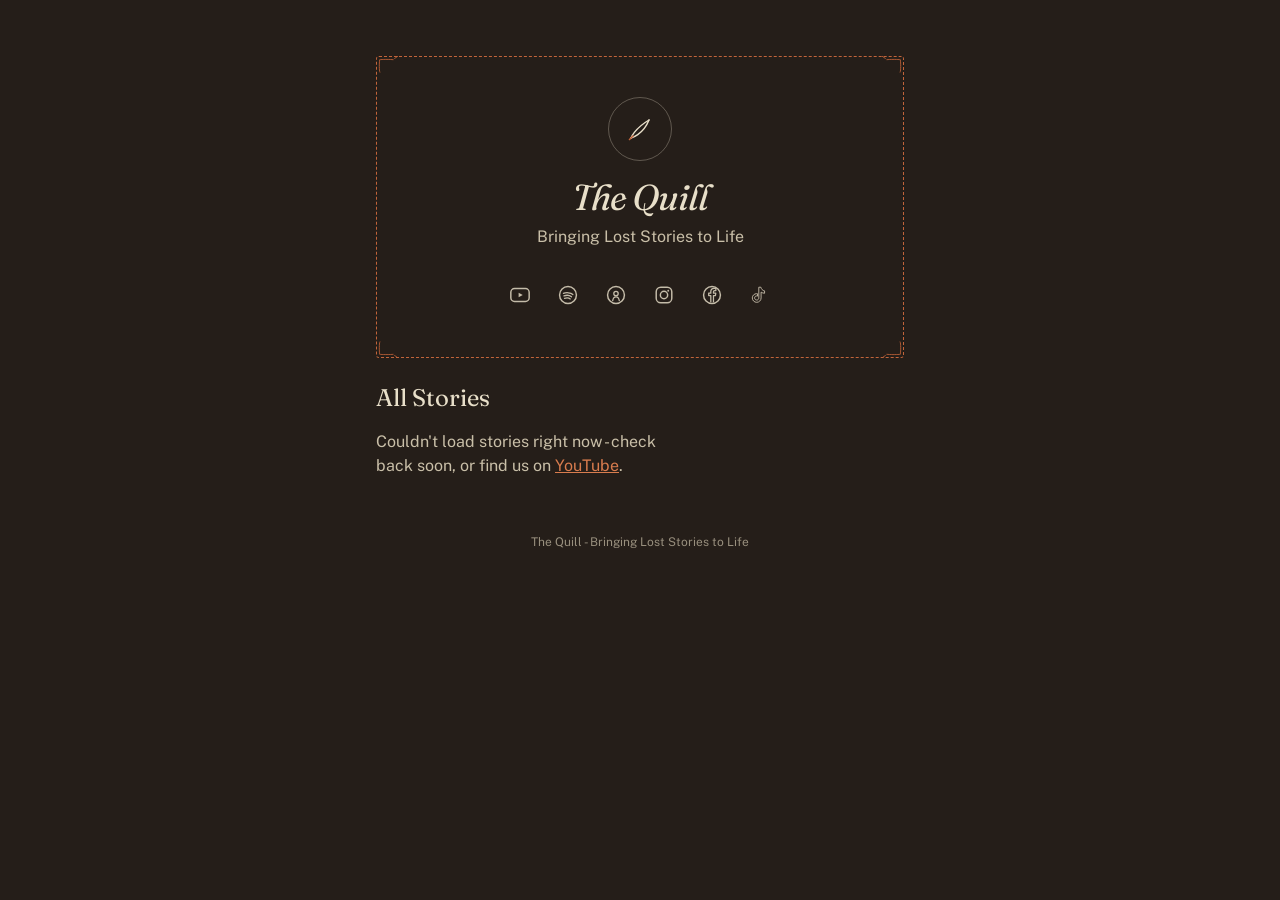
==== quill/index.html @ 86967993 "fix: point the quill canonical at quill.thegrove.media now that the domain is live" ====
<!doctype html>
<html lang="en">
<head>
<meta charset="UTF-8">
<title>The Quill - Episodes</title>
<meta name="viewport" content="width=device-width, initial-scale=1">
<meta name="description" content="The Quill - Bringing Lost Stories to Life. Every episode, all in one place.">
<!-- quill.thegrove.media was attached as a Cloudflare Pages custom domain 2026-08-10 and is
     active, so this is the real canonical home. The page is still reachable at
     thegrove.media/quill/, which the hostname-routing Pages Function serves from the same files. -->
<link rel="canonical" href="https://quill.thegrove.media/">
<link rel="preconnect" href="https://fonts.googleapis.com">
<link rel="preconnect" href="https://fonts.gstatic.com" crossorigin>
<link href="https://fonts.googleapis.com/css2?family=Fraunces:ital,opsz,wght@0,9..144,400;0,9..144,500;0,9..144,600;1,9..144,500;1,9..144,600&family=Public+Sans:wght@400;500;600;700&display=swap" rel="stylesheet">
<link rel="stylesheet" href="css/quill-page.css">
</head>
<body>
  <template id="corner-svg-template">
    <svg viewBox="-4 -4 36 36" fill="none" xmlns="http://www.w3.org/2000/svg">
      <path d="M2 23 C1.6 23 0.8 11.5 2 2 C2 2 12.4 1 24 2" stroke="currentColor" stroke-width="1.6" stroke-linecap="round" stroke-linejoin="round"/>
      <path d="M26.5 0 L31.5 -3.4" stroke="currentColor" stroke-width="1.6" stroke-linecap="round"/>
      <circle cx="33" cy="-4.4" r="1.5" fill="currentColor"/>
    </svg>
  </template>

  <main>
    <section class="frame masthead" id="masthead">
      <div class="masthead-content">
        <div class="mark-circle">
          <svg width="30" height="30" viewBox="0 0 30 30" fill="none" xmlns="http://www.w3.org/2000/svg" aria-hidden="true">
            <path d="M6 24 C6 24 18 21 24 6" stroke="#E8DFC9" stroke-width="1.4" stroke-linecap="round"/>
            <path d="M6 24 C6 24 9 15 24 6" stroke="#E8DFC9" stroke-width="1.4" stroke-linecap="round"/>
            <path d="M4.5 25.5 L8 22" stroke="#C2643A" stroke-width="1.6" stroke-linecap="round"/>
          </svg>
        </div>
        <h1 class="font-display wordmark">The Quill</h1>
        <p class="tagline">Bringing Lost Stories to Life</p>

        <div class="profile-links">
          <a href="https://www.youtube.com/@thequill-stories" class="tap profile-icon" aria-label="Watch on YouTube">
            <svg width="22" height="22" viewBox="0 0 24 24" fill="none" xmlns="http://www.w3.org/2000/svg"><rect x="2" y="5" width="20" height="14" rx="4" stroke="currentColor" stroke-width="1.6"/><path d="M10.5 9.5L15 12L10.5 14.5V9.5Z" fill="currentColor"/></svg>
          </a>
          <a href="https://open.spotify.com/show/033Z9ZjeNm1bOgALYHiYv0" class="tap profile-icon" aria-label="Listen on Spotify">
            <svg width="22" height="22" viewBox="0 0 24 24" fill="none" xmlns="http://www.w3.org/2000/svg"><circle cx="12" cy="12" r="9.2" stroke="currentColor" stroke-width="1.6"/><path d="M7 10.2C10 9 15 9.3 17.3 11.4" stroke="currentColor" stroke-width="1.4" stroke-linecap="round"/><path d="M7.6 13C10 12.1 13.8 12.3 15.8 14" stroke="currentColor" stroke-width="1.4" stroke-linecap="round"/><path d="M8.2 15.7C10.2 15 12.9 15.1 14.5 16.3" stroke="currentColor" stroke-width="1.4" stroke-linecap="round"/></svg>
          </a>
          <a href="https://podcasts.apple.com/us/podcast/the-quill-%7C-bringing-lost-stories-to-life/id6796899950" class="tap profile-icon" aria-label="Listen on Apple Podcasts">
            <svg width="22" height="22" viewBox="0 0 24 24" fill="none" xmlns="http://www.w3.org/2000/svg"><circle cx="12" cy="12" r="9.2" stroke="currentColor" stroke-width="1.6"/><circle cx="12" cy="10.4" r="2.4" stroke="currentColor" stroke-width="1.4"/><path d="M8.4 18.2C8.9 15.3 10.2 14 12 14C13.8 14 15.1 15.3 15.6 18.2" stroke="currentColor" stroke-width="1.4" stroke-linecap="round"/></svg>
          </a>
          <a href="https://www.instagram.com/TheQuillTrueStories" class="tap profile-icon" aria-label="Follow on Instagram">
            <svg width="22" height="22" viewBox="0 0 24 24" fill="none" xmlns="http://www.w3.org/2000/svg"><rect x="3.5" y="3.5" width="17" height="17" rx="5" stroke="currentColor" stroke-width="1.6"/><circle cx="12" cy="12" r="4" stroke="currentColor" stroke-width="1.6"/><circle cx="16.6" cy="7.4" r="1" fill="currentColor"/></svg>
          </a>
          <a href="https://www.facebook.com/TheQuillTrueStories" class="tap profile-icon" aria-label="Follow on Facebook">
            <svg width="22" height="22" viewBox="0 0 24 24" fill="none" xmlns="http://www.w3.org/2000/svg"><circle cx="12" cy="12" r="9.2" stroke="currentColor" stroke-width="1.6"/><path d="M13.6 20V12.6H15.8L16.1 10H13.6V8.4C13.6 7.7 13.8 7.2 14.8 7.2H16.2V4.9C15.6 4.8 14.9 4.7 14.2 4.7C12.1 4.7 10.7 6 10.7 8.2V10H8.4V12.6H10.7V20" stroke="currentColor" stroke-width="1.4" stroke-linejoin="round"/></svg>
          </a>
          <a href="https://www.tiktok.com/@thequilltruestories" class="tap profile-icon" aria-label="Follow on TikTok">
            <svg width="22" height="22" viewBox="0 0 24 24" fill="none" xmlns="http://www.w3.org/2000/svg"><path d="M13 3.5C13.4 5.6 14.9 7.2 17 7.5V10.1C15.6 10.1 14.3 9.6 13.2 8.8V15.2C13.2 17.9 11 20 8.4 20C5.8 20 3.6 17.9 3.6 15.2C3.6 12.6 5.8 10.5 8.4 10.5C8.7 10.5 9 10.5 9.3 10.6V13.2C9 13.1 8.7 13 8.4 13C7.1 13 6.1 14 6.1 15.2C6.1 16.5 7.1 17.5 8.4 17.5C9.7 17.5 10.7 16.5 10.7 15.2V3.5H13Z" stroke="currentColor" stroke-width="1" stroke-linejoin="round" fill="none"/></svg>
          </a>
        </div>
      </div>
    </section>

    <section id="latest-section">
      <div class="section-heading">
        <span class="ember-dot" aria-hidden="true"></span>
        <h2 class="font-display">Latest Story</h2>
      </div>
      <article id="latest-card" class="frame" aria-live="polite">
        <p class="loading-note">Loading...</p>
      </article>
    </section>

    <section>
      <div class="section-heading">
        <span class="ember-dot" aria-hidden="true"></span>
        <h2 class="font-display">Most Popular</h2>
      </div>
      <div id="popular-scroll" class="popular-scroll popular-grid"></div>
    </section>

    <section>
      <div class="filter-row" role="group" aria-label="Filter stories by format">
        <button type="button" class="chip tap" data-format="battle" aria-pressed="true">Battle</button>
        <button type="button" class="chip tap" data-format="trial" aria-pressed="true">Trial</button>
        <button type="button" class="chip tap" data-format="chapters" aria-pressed="true">My Lost Chapters</button>
      </div>
    </section>

    <section class="section-tight">
      <div class="section-heading">
        <h2 class="font-display">All Stories</h2>
      </div>
      <div id="episode-list" class="episode-list" aria-live="polite"></div>
      <div id="empty-state" class="empty-state">
        <p class="empty-title font-display">No stories match.</p>
        <p class="empty-subtitle">Tap a chip above to bring them back.</p>
      </div>
    </section>

    <footer class="site-footer">
      <p>The Quill - Bringing Lost Stories to Life</p>
    </footer>
  </main>

  <script src="js/quill-page.js" defer></script>
</body>
</html>
---- quill/css/quill-page.css ----
/* ==========================================================================
   Layout rules - replace the Tailwind CDN utility classes the mockup used
   for structure (flex, grid, px-6, mt-10, etc). This repo has no build step
   and no Tailwind; these are hand-written equivalents.
   ========================================================================== */

* { box-sizing: border-box; }

html, body { margin: 0; padding: 0; }

body {
  min-height: 100vh;
  background: var(--ember);
  color: var(--cream);
  font-family: 'Public Sans', sans-serif;
}

.font-display { font-family: 'Fraunces', serif; }

/* Preflight-equivalent baseline reset. The mockup runs on Tailwind CDN,
   which ships Preflight (a UA-default reset) alongside its utilities -
   headings there inherit font-size/font-weight from their parent (so no
   browser bold, no browser heading margin) and paragraphs get margin: 0.
   This repo has no Tailwind, so without this reset every heading and
   paragraph below falls back to raw browser defaults (bold headings with
   UA margins, paragraphs with UA vertical margins) instead of the
   mockup's actual rendered baseline. Verified against a live render of
   direction-chosen.html: h1/h2 there compute font-weight 400, margin 0. */
h1, h2, h3, h4, h5, h6 {
  margin: 0;
  font-weight: inherit;
  font-size: inherit;
}

p {
  margin: 0;
}

main {
  max-width: 36rem;
  margin: 0 auto;
  padding: 2rem 1rem 4rem;
}

@media (min-width: 640px) {
  main { padding: 3.5rem 1.5rem 4rem; }
}

section + section { margin-top: 2.5rem; }

.section-heading {
  display: flex;
  align-items: baseline;
  gap: 0.5rem;
  margin-bottom: 1rem;
}

/* text-xl / sm:text-2xl on every <h2 class="font-display">. Verified live
   against the mockup: 20px/28px line-height at base, 24px/32px at sm. */
h2.font-display {
  font-size: 1.25rem;
  line-height: 1.75rem;
}
@media (min-width: 640px) {
  h2.font-display { font-size: 1.5rem; line-height: 2rem; }
}

/* The "All Stories" section is the mockup's one deliberate exception to
   the otherwise-uniform mt-10 (2.5rem) spacing between sections - it uses
   mt-6 (1.5rem). A class selector beats the "section + section" type
   selector below regardless of source order, so this is safe wherever it
   sits in the file. */
.section-tight { margin-top: 1.5rem; }

.masthead { padding: 2rem 1.5rem; }
@media (min-width: 640px) { .masthead { padding: 2.5rem 2.5rem; } }

.masthead-content {
  display: flex;
  flex-direction: column;
  align-items: center;
  text-align: center;
}

.mark-circle {
  margin-bottom: 1rem;
  display: flex;
  height: 4rem;
  width: 4rem;
  align-items: center;
  justify-content: center;
  border-radius: 50%;
  border: 1px solid rgba(232, 223, 201, 0.3);
}

.wordmark {
  font-style: italic;
  font-size: 1.875rem;
  line-height: 2.25rem;
  /* tracking-tight = -0.025em (Tailwind's fixed ratio), not -0.01em.
     Verified live against the mockup: -0.75px at 30px font-size. */
  letter-spacing: -0.025em;
  margin: 0;
}
@media (min-width: 640px) { .wordmark { font-size: 2.25rem; line-height: 2.5rem; } }

.tagline {
  margin-top: 0.5rem;
  max-width: 20rem;
  font-size: 0.875rem;
  line-height: 1.25rem;
  color: var(--muted);
}
@media (min-width: 640px) { .tagline { font-size: 1rem; line-height: 1.5rem; } }

.profile-links {
  margin-top: 1.5rem;
  display: flex;
  flex-wrap: wrap;
  align-items: center;
  justify-content: center;
  gap: 0.25rem;
}

.profile-links a { display: flex; align-items: center; justify-content: center; }

.popular-grid {
  display: flex;
  gap: 0.75rem;
  overflow-x: auto;
  padding: 0 1rem 0.5rem;
  margin: 0 -1rem;
  scroll-snap-type: x mandatory;
}
@media (min-width: 640px) {
  .popular-grid {
    display: grid;
    grid-template-columns: repeat(3, 1fr);
    overflow: visible;
    /* Mockup only clears the horizontal padding at this breakpoint
       (sm:px-0) - pb-2 (0.5rem bottom) is never overridden and survives
       to desktop. Verified live: computed padding is "0px 0px 8px". */
    padding: 0 0 0.5rem;
    margin: 0;
  }
}

.popular-card {
  flex-shrink: 0;
  width: 78%;
  scroll-snap-align: start;
  padding: 0.75rem;
}
@media (min-width: 640px) { .popular-card { width: auto; padding: 0.75rem; } }

.filter-row {
  display: flex;
  flex-wrap: wrap;
  gap: 0.5rem;
}

/* rounded-full px-4 py-2.5 on every .chip button. This is a new,
   additive rule (not an edit to the verbatim .chip rule below, which
   only carries font/border/transition) - the two merge with no property
   overlap. Missing this made every chip render as a plain rectangle at
   browser-default button padding instead of a pill. Verified live:
   border-radius 9999px, computed padding "10px 16px". */
.chip {
  border-radius: 9999px;
  padding: 0.625rem 1rem;
}

/* Mockup uses divide-y on the list container, which only borders elements
   that have a preceding sibling - the container itself never gets a
   border, and there is no line after the last row. Translating that as a
   border-top on the container plus a border-bottom on every row added a
   line above the whole (empty) list and would add a stray line after the
   final row once populated - neither exists in the mockup. Verified live:
   #episode-list computes border-top-width 0px. */
.episode-row {
  display: flex;
  align-items: center;
  gap: 0.75rem;
  padding: 0.75rem 0;
  text-decoration: none;
}
.episode-row + .episode-row { border-top: 1px solid rgba(232, 223, 201, 0.1); }

.row-thumb { height: 3.5rem; width: 5rem; flex-shrink: 0; border-radius: 2px; }

.row-body { min-width: 0; flex: 1; }
.row-title-line { display: flex; flex-wrap: wrap; align-items: center; gap: 0.375rem 0.5rem; }
.row-title { font-size: 15px; color: var(--cream); white-space: nowrap; overflow: hidden; text-overflow: ellipsis; margin: 0; }
.episode-row:hover .row-title, .episode-row:focus-visible .row-title { color: #D97C4E; }
.row-meta { margin: 2px 0 0; font-size: 0.75rem; color: var(--muted); white-space: nowrap; overflow: hidden; text-overflow: ellipsis; }

/* p-4 sm:p-5 on #latest-card - present on the mockup's <article> itself,
   missed entirely in the first pass (no padding rule existed for this id).
   Visible today: the "Loading..." placeholder sat flush against the
   dashed frame border with zero inset. */
#latest-card { padding: 1rem; }
@media (min-width: 640px) { #latest-card { padding: 1.25rem; } }

.hero-thumb { width: 100%; aspect-ratio: 16 / 9; border-radius: 2px; }
.hero-meta-row { margin-top: 0.75rem; display: flex; flex-wrap: wrap; align-items: center; gap: 0.5rem; }
.hero-title { margin: 0.5rem 0 0; font-size: 1.25rem; line-height: 1.3; }
@media (min-width: 640px) { .hero-title { font-size: 1.5rem; } }
.hero-context { margin: 2px 0 0; font-size: 0.875rem; color: var(--muted); }
.hero-views { margin-top: 0.5rem; display: flex; align-items: center; gap: 0.375rem; font-size: 0.75rem; color: #D97C4E; }

.card-thumb { width: 100%; aspect-ratio: 16 / 9; border-radius: 2px; }
.card-title { margin: 0.75rem 0 0; font-size: 1rem; line-height: 1.3; }
.card-context { margin: 2px 0 0; font-size: 0.75rem; color: var(--muted); }
.card-views { margin-top: 0.5rem; display: flex; align-items: center; gap: 0.375rem; font-size: 0.75rem; color: #D97C4E; }

.site-footer { margin-top: 3.5rem; text-align: center; font-size: 0.75rem; line-height: 1rem; color: rgba(201, 191, 168, 0.7); }
.site-footer p { margin: 0; }

/* pt-8 text-center on #empty-state itself - the container, not just its
   children. Invisible until Task 13's filter empties the list, but the
   container-level padding/alignment was entirely missing. */
#empty-state {
  padding-top: 2rem;
  text-align: center;
}

/* text-lg text-cream on the mockup's first empty-state <p>. */
.empty-title {
  font-size: 1.125rem;
  line-height: 1.75rem;
  color: var(--cream);
}

/* mt-1 text-sm text-muted on the mockup's second empty-state <p>. Not the
   same as .tagline (different margin-top, no max-width constraint), so it
   gets its own class rather than reusing .tagline with the wrong values. */
.empty-subtitle {
  margin-top: 0.25rem;
  font-size: 0.875rem;
  line-height: 1.25rem;
  color: var(--muted);
}

/* .loading-note has no mockup source (it's a deliberate addition for the
   real build's network round-trip - see decision doc), so there is no
   Tailwind utility to translate. Muted caption styling keeps it visually
   consistent with the rest of the page's secondary text instead of
   rendering as a bare default <p>. */
.loading-note {
  font-size: 0.875rem;
  line-height: 1.25rem;
  color: var(--muted);
}

/* ==========================================================================
   Below this line: copied verbatim from direction-chosen.html lines 29-177
   (the mockup's own hand-written <style> block). Do not paraphrase - these
   rules are already accessibility-reviewed and carry a real WCAG AA fix
   (see the Struck Match / match-light / match-deep comment below).
   ========================================================================== */

:root {
  --ember: #251E19;
  --cream: #E8DFC9;
  --match: #C2643A;
  --olive: #5C6338;
  --navy: #4A5D7A;
  --muted: #C9BFA8;
}

* { -webkit-tap-highlight-color: transparent; }

html, body {
  background: var(--ember);
  color: var(--cream);
}

body {
  font-family: 'Public Sans', sans-serif;
}

.font-display { font-family: 'Fraunces', serif; }

/* ---------------------------------------------------------
   THE FRAME - dotted border + corner flourish system.
   Deliberately used in exactly three places: the masthead,
   the Latest Story hero card (#latest-card), and each Most
   Popular card. Nowhere else on this page - the flat list
   below drops it on purpose, see the All Stories section.
   --------------------------------------------------------- */
.frame {
  position: relative;
  border: 1.5px dashed var(--match);
  border-radius: 3px;
}

.corner {
  position: absolute;
  width: 22px;
  height: 22px;
  color: var(--match);
  opacity: 0.85;
  pointer-events: none;
}
.corner-tl { top: -1px; left: -1px; }
.corner-tr { top: -1px; right: -1px; transform: scaleX(-1); }
.corner-bl { bottom: -1px; left: -1px; transform: scaleY(-1); }
.corner-br { bottom: -1px; right: -1px; transform: scale(-1, -1); }

.ember-dot {
  display: inline-block;
  width: 6px;
  height: 6px;
  border-radius: 50%;
  background: var(--match);
  box-shadow: 0 0 6px 1px rgba(194, 100, 58, 0.55);
}

.tap {
  min-height: 44px;
  min-width: 44px;
}

.profile-icon {
  color: var(--cream);
  opacity: 0.82;
  transition: opacity 0.15s ease, color 0.15s ease, transform 0.15s ease;
}
.profile-icon:hover, .profile-icon:focus-visible {
  opacity: 1;
  color: var(--match);
  transform: translateY(-1px);
}

a:focus-visible, button:focus-visible {
  outline: 2px solid var(--match);
  outline-offset: 2px;
}

.popular-scroll::-webkit-scrollbar { display: none; }
.popular-scroll { scrollbar-width: none; -ms-overflow-style: none; }

.chip {
  font-family: 'Public Sans', sans-serif;
  font-weight: 600;
  font-size: 13px;
  letter-spacing: 0.01em;
  border: 1.5px solid transparent;
  transition: background-color 0.15s ease, color 0.15s ease, border-color 0.15s ease, opacity 0.15s ease;
}

/* Struck Match at full saturation (#C2643A) is ~4.05:1 on Ember Charcoal,
   under the 4.5:1 AA floor for text this small - fails as a text color
   even though it passes fine as a border/decorative color (3:1 floor).
   match-light lifts it just enough to clear AA for battle-format text;
   match-deep (the in-video brick red this chrome color was brightened
   FROM, per brand-guide.md) gives the pressed-battle chip a background
   dark enough for cream text, matching how the other two pressed chips
   already work (colored bg + cream text, not colored bg + colored text). */
.chip[data-format="battle"] { border-color: var(--match); color: #D97C4E; }
.chip[data-format="trial"] { border-color: var(--olive); color: #A9B085; }
.chip[data-format="chapters"] { border-color: var(--navy); color: #9FB2CC; }

.chip[aria-pressed="true"][data-format="battle"] { background: #8A4636; color: var(--cream); }
.chip[aria-pressed="true"][data-format="trial"] { background: var(--olive); color: var(--cream); }
.chip[aria-pressed="true"][data-format="chapters"] { background: var(--navy); color: var(--cream); }

.chip[aria-pressed="false"] { opacity: 0.55; }

.format-pill {
  font-family: 'Public Sans', sans-serif;
  font-weight: 600;
  font-size: 11px;
  letter-spacing: 0.02em;
  border: 1px solid currentColor;
  white-space: nowrap;
}
.format-pill[data-format="battle"] { color: #D97C4E; }
.format-pill[data-format="trial"] { color: #A9B085; }
.format-pill[data-format="chapters"] { color: #9FB2CC; }

.placeholder-thumb {
  background:
    linear-gradient(135deg, rgba(232,223,201,0.10), rgba(232,223,201,0.02));
  position: relative;
  overflow: hidden;
}
.placeholder-thumb::after {
  content: '';
  position: absolute;
  inset: 0;
  background-image: repeating-linear-gradient(
    -45deg,
    rgba(232, 223, 201, 0.06),
    rgba(232, 223, 201, 0.06) 1px,
    transparent 1px,
    transparent 8px
  );
}

.row-hidden { display: none !important; }

.empty-state {
  display: none;
}
.empty-state.show {
  display: block;
}
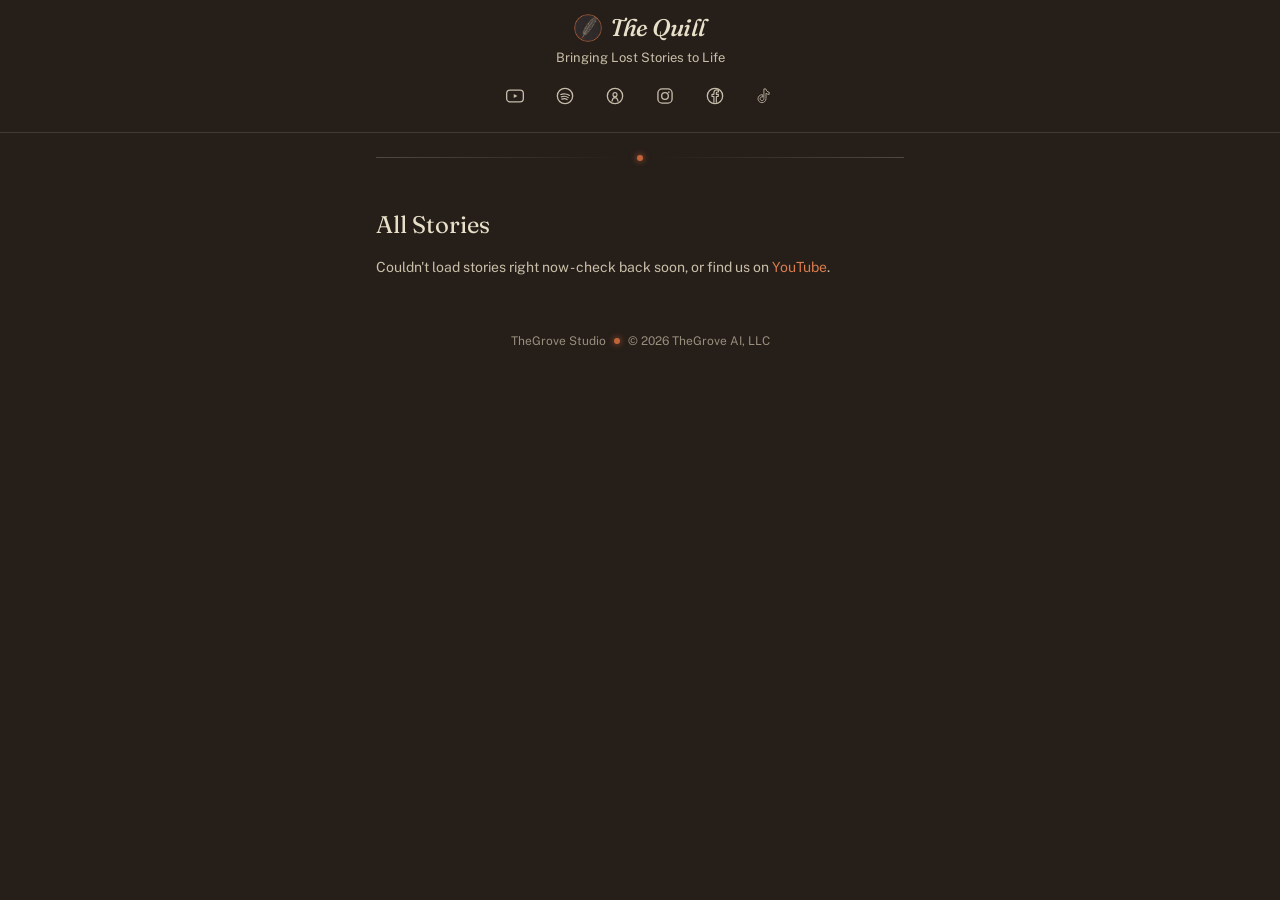
==== commit 9be7e889: "feat(quill): port the locked card-refinement design Build target: TheGrove docs/design/2026-08-10-qu" ====
--- a/quill/index.html
+++ b/quill/index.html
@@ -12,7 +12,12 @@
 <link rel="preconnect" href="https://fonts.googleapis.com">
 <link rel="preconnect" href="https://fonts.gstatic.com" crossorigin>
 <link href="https://fonts.googleapis.com/css2?family=Fraunces:ital,opsz,wght@0,9..144,400;0,9..144,500;0,9..144,600;1,9..144,500;1,9..144,600&family=Public+Sans:wght@400;500;600;700&display=swap" rel="stylesheet">
-<link rel="stylesheet" href="css/quill-page.css">
+<!-- Hand-bumped version tokens. The edge serves /quill/css/* and /quill/js/* with
+     max-age=14400, and this Cloudflare token has no purge permission, so an
+     unversioned URL can strand a returning visitor on old CSS behind new HTML for
+     up to four hours. There is no build step on this page to content-hash them
+     automatically - bump the token by hand whenever either file changes. -->
+<link rel="stylesheet" href="css/quill-page.css?v=20260810b">
 </head>
 <body>
   <template id="corner-svg-template">
@@ -23,65 +28,75 @@
     </svg>
   </template>
 
+  <!-- ============ MASTHEAD - unframed band ============
+       Full-bleed, so it sits outside <main>. No dashed frame and no corner
+       flourishes: a single low-opacity hairline along the bottom is its only
+       edge, and the ember-dot divider below carries the handoff into the
+       framed content. -->
+  <header class="masthead-band" id="masthead">
+    <div class="mast-row1">
+      <img src="/assets/marks/quill-circle.png" alt="" class="mast-mark" width="28" height="28">
+      <h1 class="font-display masthead-wordmark">The Quill</h1>
+    </div>
+    <p class="mast-tagline">Bringing Lost Stories to Life</p>
+    <div class="mast-icons">
+      <a href="https://www.youtube.com/@thequill-stories" class="profile-icon" aria-label="Watch on YouTube">
+        <svg width="20" height="20" viewBox="0 0 24 24" fill="none" xmlns="http://www.w3.org/2000/svg" aria-hidden="true"><rect x="2" y="5" width="20" height="14" rx="4" stroke="currentColor" stroke-width="1.6"/><path d="M10.5 9.5L15 12L10.5 14.5V9.5Z" fill="currentColor"/></svg>
+      </a>
+      <a href="https://open.spotify.com/show/033Z9ZjeNm1bOgALYHiYv0" class="profile-icon" aria-label="Listen on Spotify">
+        <svg width="20" height="20" viewBox="0 0 24 24" fill="none" xmlns="http://www.w3.org/2000/svg" aria-hidden="true"><circle cx="12" cy="12" r="9.2" stroke="currentColor" stroke-width="1.6"/><path d="M7 10.2C10 9 15 9.3 17.3 11.4" stroke="currentColor" stroke-width="1.4" stroke-linecap="round"/><path d="M7.6 13C10 12.1 13.8 12.3 15.8 14" stroke="currentColor" stroke-width="1.4" stroke-linecap="round"/><path d="M8.2 15.7C10.2 15 12.9 15.1 14.5 16.3" stroke="currentColor" stroke-width="1.4" stroke-linecap="round"/></svg>
+      </a>
+      <a href="https://podcasts.apple.com/us/podcast/the-quill-%7C-bringing-lost-stories-to-life/id6796899950" class="profile-icon" aria-label="Listen on Apple Podcasts">
+        <svg width="20" height="20" viewBox="0 0 24 24" fill="none" xmlns="http://www.w3.org/2000/svg" aria-hidden="true"><circle cx="12" cy="12" r="9.2" stroke="currentColor" stroke-width="1.6"/><circle cx="12" cy="10.4" r="2.4" stroke="currentColor" stroke-width="1.4"/><path d="M8.4 18.2C8.9 15.3 10.2 14 12 14C13.8 14 15.1 15.3 15.6 18.2" stroke="currentColor" stroke-width="1.4" stroke-linecap="round"/></svg>
+      </a>
+      <a href="https://www.instagram.com/TheQuillTrueStories" class="profile-icon" aria-label="Follow on Instagram">
+        <svg width="20" height="20" viewBox="0 0 24 24" fill="none" xmlns="http://www.w3.org/2000/svg" aria-hidden="true"><rect x="3.5" y="3.5" width="17" height="17" rx="5" stroke="currentColor" stroke-width="1.6"/><circle cx="12" cy="12" r="4" stroke="currentColor" stroke-width="1.6"/><circle cx="16.6" cy="7.4" r="1" fill="currentColor"/></svg>
+      </a>
+      <a href="https://www.facebook.com/TheQuillTrueStories" class="profile-icon" aria-label="Follow on Facebook">
+        <svg width="20" height="20" viewBox="0 0 24 24" fill="none" xmlns="http://www.w3.org/2000/svg" aria-hidden="true"><circle cx="12" cy="12" r="9.2" stroke="currentColor" stroke-width="1.6"/><path d="M13.6 20V12.6H15.8L16.1 10H13.6V8.4C13.6 7.7 13.8 7.2 14.8 7.2H16.2V4.9C15.6 4.8 14.9 4.7 14.2 4.7C12.1 4.7 10.7 6 10.7 8.2V10H8.4V12.6H10.7V20" stroke="currentColor" stroke-width="1.4" stroke-linejoin="round"/></svg>
+      </a>
+      <a href="https://www.tiktok.com/@thequilltruestories" class="profile-icon" aria-label="Follow on TikTok">
+        <svg width="20" height="20" viewBox="0 0 24 24" fill="none" xmlns="http://www.w3.org/2000/svg" aria-hidden="true"><path d="M13 3.5C13.4 5.6 14.9 7.2 17 7.5V10.1C15.6 10.1 14.3 9.6 13.2 8.8V15.2C13.2 17.9 11 20 8.4 20C5.8 20 3.6 17.9 3.6 15.2C3.6 12.6 5.8 10.5 8.4 10.5C8.7 10.5 9 10.5 9.3 10.6V13.2C9 13.1 8.7 13 8.4 13C7.1 13 6.1 14 6.1 15.2C6.1 16.5 7.1 17.5 8.4 17.5C9.7 17.5 10.7 16.5 10.7 15.2V3.5H13Z" stroke="currentColor" stroke-width="1" stroke-linejoin="round" fill="none"/></svg>
+      </a>
+    </div>
+  </header>
+
+  <!-- The visual beat: the unframed band hands off to the framed page below. -->
+  <div class="mast-divider" aria-hidden="true">
+    <span class="mast-divider-line left"></span>
+    <span class="ember-dot"></span>
+    <span class="mast-divider-line right"></span>
+  </div>
+
   <main>
-    <section class="frame masthead" id="masthead">
-      <div class="masthead-content">
-        <div class="mark-circle">
-          <svg width="30" height="30" viewBox="0 0 30 30" fill="none" xmlns="http://www.w3.org/2000/svg" aria-hidden="true">
-            <path d="M6 24 C6 24 18 21 24 6" stroke="#E8DFC9" stroke-width="1.4" stroke-linecap="round"/>
-            <path d="M6 24 C6 24 9 15 24 6" stroke="#E8DFC9" stroke-width="1.4" stroke-linecap="round"/>
-            <path d="M4.5 25.5 L8 22" stroke="#C2643A" stroke-width="1.6" stroke-linecap="round"/>
-          </svg>
-        </div>
-        <h1 class="font-display wordmark">The Quill</h1>
-        <p class="tagline">Bringing Lost Stories to Life</p>
-
-        <div class="profile-links">
-          <a href="https://www.youtube.com/@thequill-stories" class="tap profile-icon" aria-label="Watch on YouTube">
-            <svg width="22" height="22" viewBox="0 0 24 24" fill="none" xmlns="http://www.w3.org/2000/svg"><rect x="2" y="5" width="20" height="14" rx="4" stroke="currentColor" stroke-width="1.6"/><path d="M10.5 9.5L15 12L10.5 14.5V9.5Z" fill="currentColor"/></svg>
-          </a>
-          <a href="https://open.spotify.com/show/033Z9ZjeNm1bOgALYHiYv0" class="tap profile-icon" aria-label="Listen on Spotify">
-            <svg width="22" height="22" viewBox="0 0 24 24" fill="none" xmlns="http://www.w3.org/2000/svg"><circle cx="12" cy="12" r="9.2" stroke="currentColor" stroke-width="1.6"/><path d="M7 10.2C10 9 15 9.3 17.3 11.4" stroke="currentColor" stroke-width="1.4" stroke-linecap="round"/><path d="M7.6 13C10 12.1 13.8 12.3 15.8 14" stroke="currentColor" stroke-width="1.4" stroke-linecap="round"/><path d="M8.2 15.7C10.2 15 12.9 15.1 14.5 16.3" stroke="currentColor" stroke-width="1.4" stroke-linecap="round"/></svg>
-          </a>
-          <a href="https://podcasts.apple.com/us/podcast/the-quill-%7C-bringing-lost-stories-to-life/id6796899950" class="tap profile-icon" aria-label="Listen on Apple Podcasts">
-            <svg width="22" height="22" viewBox="0 0 24 24" fill="none" xmlns="http://www.w3.org/2000/svg"><circle cx="12" cy="12" r="9.2" stroke="currentColor" stroke-width="1.6"/><circle cx="12" cy="10.4" r="2.4" stroke="currentColor" stroke-width="1.4"/><path d="M8.4 18.2C8.9 15.3 10.2 14 12 14C13.8 14 15.1 15.3 15.6 18.2" stroke="currentColor" stroke-width="1.4" stroke-linecap="round"/></svg>
-          </a>
-          <a href="https://www.instagram.com/TheQuillTrueStories" class="tap profile-icon" aria-label="Follow on Instagram">
-            <svg width="22" height="22" viewBox="0 0 24 24" fill="none" xmlns="http://www.w3.org/2000/svg"><rect x="3.5" y="3.5" width="17" height="17" rx="5" stroke="currentColor" stroke-width="1.6"/><circle cx="12" cy="12" r="4" stroke="currentColor" stroke-width="1.6"/><circle cx="16.6" cy="7.4" r="1" fill="currentColor"/></svg>
-          </a>
-          <a href="https://www.facebook.com/TheQuillTrueStories" class="tap profile-icon" aria-label="Follow on Facebook">
-            <svg width="22" height="22" viewBox="0 0 24 24" fill="none" xmlns="http://www.w3.org/2000/svg"><circle cx="12" cy="12" r="9.2" stroke="currentColor" stroke-width="1.6"/><path d="M13.6 20V12.6H15.8L16.1 10H13.6V8.4C13.6 7.7 13.8 7.2 14.8 7.2H16.2V4.9C15.6 4.8 14.9 4.7 14.2 4.7C12.1 4.7 10.7 6 10.7 8.2V10H8.4V12.6H10.7V20" stroke="currentColor" stroke-width="1.4" stroke-linejoin="round"/></svg>
-          </a>
-          <a href="https://www.tiktok.com/@thequilltruestories" class="tap profile-icon" aria-label="Follow on TikTok">
-            <svg width="22" height="22" viewBox="0 0 24 24" fill="none" xmlns="http://www.w3.org/2000/svg"><path d="M13 3.5C13.4 5.6 14.9 7.2 17 7.5V10.1C15.6 10.1 14.3 9.6 13.2 8.8V15.2C13.2 17.9 11 20 8.4 20C5.8 20 3.6 17.9 3.6 15.2C3.6 12.6 5.8 10.5 8.4 10.5C8.7 10.5 9 10.5 9.3 10.6V13.2C9 13.1 8.7 13 8.4 13C7.1 13 6.1 14 6.1 15.2C6.1 16.5 7.1 17.5 8.4 17.5C9.7 17.5 10.7 16.5 10.7 15.2V3.5H13Z" stroke="currentColor" stroke-width="1" stroke-linejoin="round" fill="none"/></svg>
-          </a>
-        </div>
-      </div>
-    </section>
-
     <section id="latest-section">
       <div class="section-heading">
         <span class="ember-dot" aria-hidden="true"></span>
         <h2 class="font-display">Latest Story</h2>
       </div>
-      <article id="latest-card" class="frame" aria-live="polite">
-        <p class="loading-note">Loading...</p>
-      </article>
+      <!-- The whole card is one <a>, and its href is not known until the feed
+           resolves, so the card is built by JS into this slot. The placeholder
+           below is what renders during the fetch. -->
+      <div id="latest-slot" aria-live="polite">
+        <article class="frame">
+          <div class="latest-card-inner"><p class="loading-note">Loading...</p></div>
+        </article>
+      </div>
     </section>
 
-    <section>
+    <section id="popular-section">
       <div class="section-heading">
         <span class="ember-dot" aria-hidden="true"></span>
         <h2 class="font-display">Most Popular</h2>
       </div>
-      <div id="popular-scroll" class="popular-scroll popular-grid"></div>
+      <div id="popular-scroll" class="popular-scroll"></div>
     </section>
 
-    <section>
+    <section id="filter-section">
       <div class="filter-row" role="group" aria-label="Filter stories by format">
-        <button type="button" class="chip tap" data-format="battle" aria-pressed="true">Battle</button>
-        <button type="button" class="chip tap" data-format="trial" aria-pressed="true">Trial</button>
-        <button type="button" class="chip tap" data-format="chapters" aria-pressed="true">My Lost Chapters</button>
+        <button type="button" class="chip tap" data-format="battle" aria-pressed="false">Battle</button>
+        <button type="button" class="chip tap" data-format="trial" aria-pressed="false">Trial</button>
+        <button type="button" class="chip tap" data-format="chapters" aria-pressed="false">My Lost Chapters</button>
       </div>
     </section>
 
@@ -97,10 +112,12 @@
     </section>
 
     <footer class="site-footer">
-      <p>The Quill - Bringing Lost Stories to Life</p>
+      <span>TheGrove Studio</span>
+      <span class="ember-dot" aria-hidden="true"></span>
+      <span>&copy; 2026 TheGrove AI, LLC</span>
     </footer>
   </main>
 
-  <script src="js/quill-page.js" defer></script>
+  <script src="js/quill-page.js?v=20260810b" defer></script>
 </body>
 </html>
--- a/quill/css/quill-page.css
+++ b/quill/css/quill-page.css
@@ -1,52 +1,94 @@
 /* ==========================================================================
-   Layout rules - replace the Tailwind CDN utility classes the mockup used
-   for structure (flex, grid, px-6, mt-10, etc). This repo has no build step
-   and no Tailwind; these are hand-written equivalents.
-   ========================================================================== */
-
-* { box-sizing: border-box; }
-
-html, body { margin: 0; padding: 0; }
+   The Quill episode page - hand-written CSS.
+
+   The design mockups run on the Tailwind CDN; this repo has no build step and
+   no Tailwind, so every utility class in the mockup is translated by hand
+   here. Build target for this revision:
+   TheGrove docs/design/2026-08-10-quill-card-refinement/direction-chosen.html
+   (Direction B's unframed masthead band on Direction C's body).
+   ========================================================================== */
+
+:root {
+  --ember: #251E19;
+  --cream: #E8DFC9;
+  --match: #C2643A;
+  /* Struck Match at full saturation (#C2643A) is ~4.05:1 on Ember Charcoal,
+     under the 4.5:1 AA floor for small text - it passes as a border or
+     decorative color (3:1 floor) but fails as a text color. match-light lifts
+     it just enough to clear AA; match-deep (the in-video brick red this chrome
+     color was brightened FROM, per brand-guide.md) is dark enough to carry
+     cream text as a pressed-chip background. */
+  --match-light: #D97C4E;
+  --match-deep: #8A4636;
+  --olive: #5C6338;
+  --navy: #4A5D7A;
+  --muted: #C9BFA8;
+  /* Text-safe liftings of --olive / --navy. Used for BOTH the format-pill
+     text and the resting chip border - see the .chip rules below for why the
+     border needs the lifted value and not the raw accent. */
+  --trial-text: #A9B085;
+  --chapters-text: #9FB2CC;
+}
+
+/* ==========================================================================
+   Baseline reset. The mockup runs on Tailwind CDN, which ships Preflight
+   alongside its utilities - headings there inherit font-size/font-weight from
+   their parent and paragraphs get margin: 0. Without this reset every heading
+   and paragraph below falls back to raw browser defaults (bold headings with
+   UA margins) instead of the mockup's actual rendered baseline.
+   ========================================================================== */
+
+* { box-sizing: border-box; -webkit-tap-highlight-color: transparent; }
+
+html, body {
+  margin: 0;
+  padding: 0;
+  background: var(--ember);
+  color: var(--cream);
+}
 
 body {
   min-height: 100vh;
-  background: var(--ember);
-  color: var(--cream);
   font-family: 'Public Sans', sans-serif;
 }
 
-.font-display { font-family: 'Fraunces', serif; }
-
-/* Preflight-equivalent baseline reset. The mockup runs on Tailwind CDN,
-   which ships Preflight (a UA-default reset) alongside its utilities -
-   headings there inherit font-size/font-weight from their parent (so no
-   browser bold, no browser heading margin) and paragraphs get margin: 0.
-   This repo has no Tailwind, so without this reset every heading and
-   paragraph below falls back to raw browser defaults (bold headings with
-   UA margins, paragraphs with UA vertical margins) instead of the
-   mockup's actual rendered baseline. Verified against a live render of
-   direction-chosen.html: h1/h2 there compute font-weight 400, margin 0. */
 h1, h2, h3, h4, h5, h6 {
   margin: 0;
   font-weight: inherit;
   font-size: inherit;
 }
 
-p {
-  margin: 0;
-}
+p { margin: 0; }
+
+/* Whole cards and whole rows are single <a> elements now, so the UA's blue
+   underlined-link default would repaint every card. */
+a { text-decoration: none; color: inherit; }
+
+.font-display { font-family: 'Fraunces', serif; }
+
+/* ==========================================================================
+   Page shell
+   ========================================================================== */
 
 main {
   max-width: 36rem;
   margin: 0 auto;
-  padding: 2rem 1rem 4rem;
+  /* Was 2rem top. The masthead band + divider now sit OUTSIDE main and carry
+     their own spacing, so main's top padding shrinks to 1.25rem. */
+  padding: 1.25rem 1rem 4rem;
 }
 
 @media (min-width: 640px) {
-  main { padding: 3.5rem 1.5rem 4rem; }
+  main { padding: 1.5rem 1.5rem 4rem; }
 }
 
 section + section { margin-top: 2.5rem; }
+
+/* The "All Stories" section is the mockup's one deliberate exception to the
+   otherwise-uniform 2.5rem spacing between sections - it uses 1.5rem. A class
+   selector beats the "section + section" type selector regardless of source
+   order, so this is safe wherever it sits in the file. */
+.section-tight { margin-top: 1.5rem; }
 
 .section-heading {
   display: flex;
@@ -55,8 +97,6 @@
   margin-bottom: 1rem;
 }
 
-/* text-xl / sm:text-2xl on every <h2 class="font-display">. Verified live
-   against the mockup: 20px/28px line-height at base, 24px/32px at sm. */
 h2.font-display {
   font-size: 1.25rem;
   line-height: 1.75rem;
@@ -65,233 +105,19 @@
   h2.font-display { font-size: 1.5rem; line-height: 2rem; }
 }
 
-/* The "All Stories" section is the mockup's one deliberate exception to
-   the otherwise-uniform mt-10 (2.5rem) spacing between sections - it uses
-   mt-6 (1.5rem). A class selector beats the "section + section" type
-   selector below regardless of source order, so this is safe wherever it
-   sits in the file. */
-.section-tight { margin-top: 1.5rem; }
-
-.masthead { padding: 2rem 1.5rem; }
-@media (min-width: 640px) { .masthead { padding: 2.5rem 2.5rem; } }
-
-.masthead-content {
-  display: flex;
-  flex-direction: column;
-  align-items: center;
-  text-align: center;
-}
-
-.mark-circle {
-  margin-bottom: 1rem;
-  display: flex;
-  height: 4rem;
-  width: 4rem;
-  align-items: center;
-  justify-content: center;
-  border-radius: 50%;
-  border: 1px solid rgba(232, 223, 201, 0.3);
-}
-
-.wordmark {
-  font-style: italic;
-  font-size: 1.875rem;
-  line-height: 2.25rem;
-  /* tracking-tight = -0.025em (Tailwind's fixed ratio), not -0.01em.
-     Verified live against the mockup: -0.75px at 30px font-size. */
-  letter-spacing: -0.025em;
-  margin: 0;
-}
-@media (min-width: 640px) { .wordmark { font-size: 2.25rem; line-height: 2.5rem; } }
-
-.tagline {
-  margin-top: 0.5rem;
-  max-width: 20rem;
-  font-size: 0.875rem;
-  line-height: 1.25rem;
-  color: var(--muted);
-}
-@media (min-width: 640px) { .tagline { font-size: 1rem; line-height: 1.5rem; } }
-
-.profile-links {
-  margin-top: 1.5rem;
-  display: flex;
-  flex-wrap: wrap;
-  align-items: center;
-  justify-content: center;
-  gap: 0.25rem;
-}
-
-.profile-links a { display: flex; align-items: center; justify-content: center; }
-
-.popular-grid {
-  display: flex;
-  gap: 0.75rem;
-  overflow-x: auto;
-  padding: 0 1rem 0.5rem;
-  margin: 0 -1rem;
-  scroll-snap-type: x mandatory;
-}
-@media (min-width: 640px) {
-  .popular-grid {
-    display: grid;
-    grid-template-columns: repeat(3, 1fr);
-    overflow: visible;
-    /* Mockup only clears the horizontal padding at this breakpoint
-       (sm:px-0) - pb-2 (0.5rem bottom) is never overridden and survives
-       to desktop. Verified live: computed padding is "0px 0px 8px". */
-    padding: 0 0 0.5rem;
-    margin: 0;
-  }
-}
-
-.popular-card {
-  flex-shrink: 0;
-  width: 78%;
-  scroll-snap-align: start;
-  padding: 0.75rem;
-}
-@media (min-width: 640px) { .popular-card { width: auto; padding: 0.75rem; } }
-
-.filter-row {
-  display: flex;
-  flex-wrap: wrap;
-  gap: 0.5rem;
-}
-
-/* rounded-full px-4 py-2.5 on every .chip button. This is a new,
-   additive rule (not an edit to the verbatim .chip rule below, which
-   only carries font/border/transition) - the two merge with no property
-   overlap. Missing this made every chip render as a plain rectangle at
-   browser-default button padding instead of a pill. Verified live:
-   border-radius 9999px, computed padding "10px 16px". */
-.chip {
-  border-radius: 9999px;
-  padding: 0.625rem 1rem;
-}
-
-/* Mockup uses divide-y on the list container, which only borders elements
-   that have a preceding sibling - the container itself never gets a
-   border, and there is no line after the last row. Translating that as a
-   border-top on the container plus a border-bottom on every row added a
-   line above the whole (empty) list and would add a stray line after the
-   final row once populated - neither exists in the mockup. Verified live:
-   #episode-list computes border-top-width 0px. */
-.episode-row {
-  display: flex;
-  align-items: center;
-  gap: 0.75rem;
-  padding: 0.75rem 0;
-  text-decoration: none;
-}
-.episode-row + .episode-row { border-top: 1px solid rgba(232, 223, 201, 0.1); }
-
-.row-thumb { height: 3.5rem; width: 5rem; flex-shrink: 0; border-radius: 2px; }
-
-.row-body { min-width: 0; flex: 1; }
-.row-title-line { display: flex; flex-wrap: wrap; align-items: center; gap: 0.375rem 0.5rem; }
-.row-title { font-size: 15px; color: var(--cream); white-space: nowrap; overflow: hidden; text-overflow: ellipsis; margin: 0; }
-.episode-row:hover .row-title, .episode-row:focus-visible .row-title { color: #D97C4E; }
-.row-meta { margin: 2px 0 0; font-size: 0.75rem; color: var(--muted); white-space: nowrap; overflow: hidden; text-overflow: ellipsis; }
-
-/* p-4 sm:p-5 on #latest-card - present on the mockup's <article> itself,
-   missed entirely in the first pass (no padding rule existed for this id).
-   Visible today: the "Loading..." placeholder sat flush against the
-   dashed frame border with zero inset. */
-#latest-card { padding: 1rem; }
-@media (min-width: 640px) { #latest-card { padding: 1.25rem; } }
-
-.hero-thumb { width: 100%; aspect-ratio: 16 / 9; border-radius: 2px; }
-.hero-meta-row { margin-top: 0.75rem; display: flex; flex-wrap: wrap; align-items: center; gap: 0.5rem; }
-.hero-title { margin: 0.5rem 0 0; font-size: 1.25rem; line-height: 1.3; }
-@media (min-width: 640px) { .hero-title { font-size: 1.5rem; } }
-.hero-context { margin: 2px 0 0; font-size: 0.875rem; color: var(--muted); }
-.hero-views { margin-top: 0.5rem; display: flex; align-items: center; gap: 0.375rem; font-size: 0.75rem; color: #D97C4E; }
-
-.card-thumb { width: 100%; aspect-ratio: 16 / 9; border-radius: 2px; }
-.card-title { margin: 0.75rem 0 0; font-size: 1rem; line-height: 1.3; }
-.card-context { margin: 2px 0 0; font-size: 0.75rem; color: var(--muted); }
-.card-views { margin-top: 0.5rem; display: flex; align-items: center; gap: 0.375rem; font-size: 0.75rem; color: #D97C4E; }
-
-.site-footer { margin-top: 3.5rem; text-align: center; font-size: 0.75rem; line-height: 1rem; color: rgba(201, 191, 168, 0.7); }
-.site-footer p { margin: 0; }
-
-/* pt-8 text-center on #empty-state itself - the container, not just its
-   children. Invisible until Task 13's filter empties the list, but the
-   container-level padding/alignment was entirely missing. */
-#empty-state {
-  padding-top: 2rem;
-  text-align: center;
-}
-
-/* text-lg text-cream on the mockup's first empty-state <p>. */
-.empty-title {
-  font-size: 1.125rem;
-  line-height: 1.75rem;
-  color: var(--cream);
-}
-
-/* mt-1 text-sm text-muted on the mockup's second empty-state <p>. Not the
-   same as .tagline (different margin-top, no max-width constraint), so it
-   gets its own class rather than reusing .tagline with the wrong values. */
-.empty-subtitle {
-  margin-top: 0.25rem;
-  font-size: 0.875rem;
-  line-height: 1.25rem;
-  color: var(--muted);
-}
-
-/* .loading-note has no mockup source (it's a deliberate addition for the
-   real build's network round-trip - see decision doc), so there is no
-   Tailwind utility to translate. Muted caption styling keeps it visually
-   consistent with the rest of the page's secondary text instead of
-   rendering as a bare default <p>. */
-.loading-note {
-  font-size: 0.875rem;
-  line-height: 1.25rem;
-  color: var(--muted);
-}
-
-/* ==========================================================================
-   Below this line: copied verbatim from direction-chosen.html lines 29-177
-   (the mockup's own hand-written <style> block). Do not paraphrase - these
-   rules are already accessibility-reviewed and carry a real WCAG AA fix
-   (see the Struck Match / match-light / match-deep comment below).
-   ========================================================================== */
-
-:root {
-  --ember: #251E19;
-  --cream: #E8DFC9;
-  --match: #C2643A;
-  --olive: #5C6338;
-  --navy: #4A5D7A;
-  --muted: #C9BFA8;
-}
-
-* { -webkit-tap-highlight-color: transparent; }
-
-html, body {
-  background: var(--ember);
-  color: var(--cream);
-}
-
-body {
-  font-family: 'Public Sans', sans-serif;
-}
-
-.font-display { font-family: 'Fraunces', serif; }
-
-/* ---------------------------------------------------------
-   THE FRAME - dotted border + corner flourish system.
-   Deliberately used in exactly three places: the masthead,
-   the Latest Story hero card (#latest-card), and each Most
-   Popular card. Nowhere else on this page - the flat list
-   below drops it on purpose, see the All Stories section.
-   --------------------------------------------------------- */
+/* ==========================================================================
+   Shared motifs
+   ========================================================================== */
+
+/* THE FRAME - dashed border + corner flourish system. Used in full (all four
+   corners) on the Latest Story card and each Most Popular card. The masthead
+   deliberately does NOT use it any more: it is an unframed band, with the
+   ember-dot divider carrying the handoff into framed content. */
 .frame {
   position: relative;
   border: 1.5px dashed var(--match);
   border-radius: 3px;
+  transition: border-color 0.15s ease;
 }
 
 .corner {
@@ -301,6 +127,7 @@
   color: var(--match);
   opacity: 0.85;
   pointer-events: none;
+  transition: opacity 0.15s ease, color 0.15s ease;
 }
 .corner-tl { top: -1px; left: -1px; }
 .corner-tr { top: -1px; right: -1px; transform: scaleX(-1); }
@@ -314,6 +141,7 @@
   border-radius: 50%;
   background: var(--match);
   box-shadow: 0 0 6px 1px rgba(194, 100, 58, 0.55);
+  flex-shrink: 0;
 }
 
 .tap {
@@ -321,24 +149,259 @@
   min-width: 44px;
 }
 
+a:focus-visible, button:focus-visible {
+  outline: 2px solid var(--match);
+  outline-offset: 2px;
+}
+
+/* Whole-card link. The hover/focus response lives on the wrapping <a> rather
+   than on the card, so the border, the corner flourishes and the arrow all
+   respond together to one pointer target. */
+.card-link { display: block; }
+.card-link:hover .frame,
+.card-link:focus-visible .frame { border-color: var(--match-light); }
+.card-link:hover .corner,
+.card-link:focus-visible .corner { opacity: 1; color: var(--match-light); }
+.card-link:hover .tap-arrow,
+.card-link:focus-visible .tap-arrow { transform: translateX(3px); color: var(--match-light); }
+
+.tap-arrow {
+  color: var(--muted);
+  font-size: 0.9rem;
+  transition: transform 0.15s ease, color 0.15s ease;
+}
+
+/* ==========================================================================
+   MASTHEAD - unframed band (Direction B)
+
+   No dashed frame and no corner flourishes here: a clean Ember Charcoal band
+   whose only edge is a single low-opacity hairline at the bottom, handing off
+   to the ember-dot divider and the framed content below. Full-bleed, so it
+   sits outside <main> and carries its own horizontal padding.
+   ========================================================================== */
+
+.masthead-band {
+  position: relative;
+  background: var(--ember);
+  border-bottom: 1px solid rgba(232, 223, 201, 0.14);
+  padding: 14px 20px;
+  display: flex;
+  flex-direction: column;
+  align-items: center;
+  gap: 8px;
+}
+
+.mast-row1 {
+  display: flex;
+  align-items: center;
+  justify-content: center;
+  gap: 8px;
+}
+
+.mast-mark {
+  width: 28px;
+  height: 28px;
+  border-radius: 50%;
+  flex-shrink: 0;
+  display: block;
+  object-fit: cover;
+}
+
+.masthead-wordmark {
+  font-style: italic;
+  font-weight: 500;
+  font-size: 24px;
+  line-height: 1;
+  letter-spacing: -0.02em;
+  color: var(--cream);
+}
+
+.mast-tagline {
+  font-size: 13px;
+  line-height: 1.2;
+  color: var(--muted);
+  text-align: center;
+}
+
+/* 6 icons x 44px + 5 gaps x 6px = 294px, inside the ~350px content width at a
+   390px viewport. 2px left almost no dead space between adjacent 44px targets,
+   which is a real mis-tap risk on a six-icon row. */
+.mast-icons {
+  display: flex;
+  align-items: center;
+  justify-content: center;
+  gap: 6px;
+}
+
 .profile-icon {
+  min-width: 44px;
+  min-height: 44px;
+  display: flex;
+  align-items: center;
+  justify-content: center;
   color: var(--cream);
   opacity: 0.82;
   transition: opacity 0.15s ease, color 0.15s ease, transform 0.15s ease;
 }
 .profile-icon:hover, .profile-icon:focus-visible {
   opacity: 1;
-  color: var(--match);
+  color: var(--match-light);
   transform: translateY(-1px);
 }
 
-a:focus-visible, button:focus-visible {
-  outline: 2px solid var(--match);
-  outline-offset: 2px;
-}
-
+/* THE VISUAL BEAT - ember-dot divider bridging the bare masthead band into
+   the framed content below. Without it, the jump from an unframed band to a
+   full dashed frame reads as inconsistent rather than intentional. */
+.mast-divider {
+  display: flex;
+  align-items: center;
+  gap: 14px;
+  padding: 22px 24px 0;
+  max-width: 36rem;
+  margin: 0 auto;
+}
+.mast-divider-line { flex: 1; height: 1px; }
+.mast-divider-line.left { background: linear-gradient(to left, transparent, rgba(232, 223, 201, 0.22)); }
+.mast-divider-line.right { background: linear-gradient(to right, transparent, rgba(232, 223, 201, 0.22)); }
+
+/* ==========================================================================
+   LATEST STORY - full frame, true 16:9 YouTube thumbnail, whole-card link
+   ========================================================================== */
+
+/* A class, not the mockup's id: the loading placeholder and the rendered card
+   are two different elements that both need this padding, and only one of
+   them exists at a time. */
+.latest-card-inner { padding: 1rem; }
+@media (min-width: 640px) { .latest-card-inner { padding: 1.25rem; } }
+
+/* The wrap owns the aspect ratio and clips; the image fills it with
+   object-fit: cover. The previous build set aspect-ratio directly on the
+   <img> with no object-fit, which stretched 3000x3000 square cover art into a
+   16:9 box. Both thumbnails on this page now go through a wrap. */
+.hero-thumb-wrap {
+  width: 100%;
+  aspect-ratio: 16 / 9;
+  border-radius: 2px;
+  overflow: hidden;
+  background: rgba(232, 223, 201, 0.06);
+}
+.hero-thumb-wrap img,
+.popular-thumb-wrap img,
+.row-thumb-wrap img {
+  width: 100%;
+  height: 100%;
+  object-fit: cover;
+  display: block;
+}
+
+.hero-meta-row {
+  margin-top: 0.75rem;
+  display: flex;
+  flex-wrap: wrap;
+  align-items: center;
+  gap: 0.5rem;
+}
+.hero-title { margin: 0.5rem 0 0; font-size: 1.2rem; line-height: 1.32; }
+@media (min-width: 640px) { .hero-title { font-size: 1.5rem; } }
+.hero-context { font-size: 0.875rem; color: var(--muted); }
+.hero-views-row {
+  margin-top: 0.625rem;
+  display: flex;
+  align-items: center;
+  justify-content: space-between;
+}
+.hero-views {
+  display: flex;
+  align-items: center;
+  gap: 0.375rem;
+  font-size: 0.75rem;
+  color: var(--match-light);
+}
+
+/* ==========================================================================
+   MOST POPULAR - narrowed carousel
+
+   The structural fix from Direction C: cards are ~60vw capped at 232px, NOT
+   78vw, so the square cover art renders genuinely square and uncropped
+   (~214x214) instead of being height-capped and cut top and bottom.
+   ========================================================================== */
+
+.popular-scroll {
+  display: flex;
+  gap: 0.75rem;
+  overflow-x: auto;
+  /* 2px of top padding so the cards' corner flourishes, which sit at -1px,
+     are not clipped by the scroll container. */
+  padding: 2px 1rem 0.75rem;
+  margin: 0 -1rem;
+  scroll-snap-type: x mandatory;
+  scrollbar-width: none;
+  -ms-overflow-style: none;
+}
 .popular-scroll::-webkit-scrollbar { display: none; }
-.popular-scroll { scrollbar-width: none; -ms-overflow-style: none; }
+
+.popular-card {
+  flex: 0 0 60vw;
+  max-width: 232px;
+  scroll-snap-align: start;
+}
+
+@media (min-width: 640px) {
+  .popular-scroll {
+    display: grid;
+    grid-template-columns: repeat(3, 1fr);
+    overflow: visible;
+    padding: 2px 0 0.5rem;
+    margin: 0;
+  }
+  .popular-card { flex: none; max-width: none; }
+}
+
+.popular-card-inner { padding: 0.5rem; }
+
+.popular-thumb-wrap {
+  width: 100%;
+  aspect-ratio: 1 / 1;
+  border-radius: 2px;
+  overflow: hidden;
+  background: rgba(232, 223, 201, 0.06);
+}
+
+.popular-title {
+  margin: 0.375rem 0 0;
+  font-size: 0.8125rem;
+  line-height: 1.1rem;
+  display: -webkit-box;
+  -webkit-line-clamp: 2;
+  line-clamp: 2;
+  -webkit-box-orient: vertical;
+  overflow: hidden;
+}
+.popular-bottom-row {
+  margin-top: 0.3rem;
+  display: flex;
+  align-items: center;
+  justify-content: space-between;
+}
+.popular-views {
+  display: flex;
+  align-items: center;
+  gap: 0.3rem;
+  font-size: 0.7rem;
+  color: var(--match-light);
+}
+
+/* ==========================================================================
+   FILTER CHIPS - single-select
+
+   Resting state: nothing selected, every chip outlined and undimmed, all
+   stories visible. Selected: filled. There is deliberately no dimmed
+   aria-pressed="false" state any more - under single-select, "not pressed" is
+   the normal resting state for two of the three chips at all times, and
+   dimming it reads as disabled.
+   ========================================================================== */
+
+.filter-row { display: flex; flex-wrap: wrap; gap: 0.5rem; }
 
 .chip {
   font-family: 'Public Sans', sans-serif;
@@ -346,26 +409,31 @@
   font-size: 13px;
   letter-spacing: 0.01em;
   border: 1.5px solid transparent;
-  transition: background-color 0.15s ease, color 0.15s ease, border-color 0.15s ease, opacity 0.15s ease;
-}
-
-/* Struck Match at full saturation (#C2643A) is ~4.05:1 on Ember Charcoal,
-   under the 4.5:1 AA floor for text this small - fails as a text color
-   even though it passes fine as a border/decorative color (3:1 floor).
-   match-light lifts it just enough to clear AA for battle-format text;
-   match-deep (the in-video brick red this chrome color was brightened
-   FROM, per brand-guide.md) gives the pressed-battle chip a background
-   dark enough for cream text, matching how the other two pressed chips
-   already work (colored bg + cream text, not colored bg + colored text). */
-.chip[data-format="battle"] { border-color: var(--match); color: #D97C4E; }
-.chip[data-format="trial"] { border-color: var(--olive); color: #A9B085; }
-.chip[data-format="chapters"] { border-color: var(--navy); color: #9FB2CC; }
-
-.chip[aria-pressed="true"][data-format="battle"] { background: #8A4636; color: var(--cream); }
+  border-radius: 9999px;
+  padding: 0.625rem 1rem;
+  background: transparent;
+  cursor: pointer;
+  transition: background-color 0.15s ease, color 0.15s ease, border-color 0.15s ease;
+}
+
+/* Border color is the text-safe token, not the raw accent. At rest a chip has
+   no fill, so the border is the ONLY signal that it is an interactive
+   control - which puts it under WCAG 1.4.11's 3:1 non-text floor. Raw --olive
+   is 2.58:1 and raw --navy is 2.45:1 on ember, both failing; the lifted
+   tokens are 7.22:1 and 7.60:1. The battle chip already did this correctly.
+   The pressed states below still use the raw accents as BACKGROUNDS, which is
+   a different context with its own (passing) contrast against cream text. */
+.chip[data-format="battle"] { border-color: var(--match); color: var(--match-light); }
+.chip[data-format="trial"] { border-color: var(--trial-text); color: var(--trial-text); }
+.chip[data-format="chapters"] { border-color: var(--chapters-text); color: var(--chapters-text); }
+
+.chip[aria-pressed="true"][data-format="battle"] { background: var(--match-deep); color: var(--cream); }
 .chip[aria-pressed="true"][data-format="trial"] { background: var(--olive); color: var(--cream); }
 .chip[aria-pressed="true"][data-format="chapters"] { background: var(--navy); color: var(--cream); }
 
-.chip[aria-pressed="false"] { opacity: 0.55; }
+/* ==========================================================================
+   FORMAT PILLS - text only, no icon
+   ========================================================================== */
 
 .format-pill {
   font-family: 'Public Sans', sans-serif;
@@ -374,14 +442,94 @@
   letter-spacing: 0.02em;
   border: 1px solid currentColor;
   white-space: nowrap;
-}
-.format-pill[data-format="battle"] { color: #D97C4E; }
-.format-pill[data-format="trial"] { color: #A9B085; }
-.format-pill[data-format="chapters"] { color: #9FB2CC; }
-
+  padding: 3px 8px;
+  border-radius: 3px;
+}
+.format-pill[data-format="battle"] { color: var(--match-light); }
+.format-pill[data-format="trial"] { color: var(--trial-text); }
+.format-pill[data-format="chapters"] { color: var(--chapters-text); }
+
+/* ==========================================================================
+   ALL STORIES - unframed rows, square thumbs, whole-row link
+   ========================================================================== */
+
+/* The mockup uses divide-y on the list container, which only borders elements
+   that have a preceding sibling - the container itself never gets a border,
+   and there is no line after the last row. */
+.episode-row {
+  display: flex;
+  align-items: center;
+  gap: 0.75rem;
+  padding: 0.75rem 0;
+}
+.episode-row + .episode-row { border-top: 1px solid rgba(232, 223, 201, 0.1); }
+
+.row-thumb-wrap {
+  height: 56px;
+  width: 56px;
+  flex-shrink: 0;
+  border-radius: 2px;
+  overflow: hidden;
+  background: rgba(232, 223, 201, 0.06);
+}
+
+.row-body { min-width: 0; flex: 1; }
+.row-title-line { display: flex; flex-wrap: wrap; align-items: center; gap: 0.375rem 0.5rem; }
+.row-title {
+  font-size: 15px;
+  color: var(--cream);
+  white-space: nowrap;
+  overflow: hidden;
+  text-overflow: ellipsis;
+  margin: 0;
+  transition: color 0.15s ease;
+}
+.episode-row:hover .row-title, .episode-row:focus-visible .row-title { color: var(--match-light); }
+
+.row-meta {
+  margin: 4px 0 0;
+  display: flex;
+  flex-wrap: wrap;
+  align-items: center;
+  gap: 0.375rem 0.5rem;
+  font-size: 0.75rem;
+  color: var(--muted);
+}
+
+.row-arrow {
+  color: var(--muted);
+  flex-shrink: 0;
+  transition: transform 0.15s ease, color 0.15s ease;
+}
+.episode-row:hover .row-arrow, .episode-row:focus-visible .row-arrow {
+  color: var(--match-light);
+  transform: translateX(3px);
+}
+
+.row-hidden { display: none !important; }
+
+/* ==========================================================================
+   Footer, empty + loading states
+   ========================================================================== */
+
+.site-footer {
+  margin-top: 3.5rem;
+  text-align: center;
+  font-size: 0.75rem;
+  line-height: 1rem;
+  color: rgba(201, 191, 168, 0.7);
+  display: flex;
+  align-items: center;
+  justify-content: center;
+  gap: 0.5rem;
+}
+
+/* Fills whatever thumb wrap it lands in, so an episode with no artwork keeps
+   the row/card geometry instead of collapsing it. */
 .placeholder-thumb {
-  background:
-    linear-gradient(135deg, rgba(232,223,201,0.10), rgba(232,223,201,0.02));
+  width: 100%;
+  height: 100%;
+  background: linear-gradient(135deg, rgba(232, 223, 201, 0.10), rgba(232, 223, 201, 0.02));
   position: relative;
   overflow: hidden;
 }
@@ -398,11 +546,29 @@
   );
 }
 
-.row-hidden { display: none !important; }
-
-.empty-state {
-  display: none;
-}
-.empty-state.show {
-  display: block;
-}
+.empty-state { display: none; padding-top: 2rem; text-align: center; }
+.empty-state.show { display: block; }
+
+.empty-title {
+  font-size: 1.125rem;
+  line-height: 1.75rem;
+  color: var(--cream);
+}
+
+.empty-subtitle {
+  margin-top: 0.25rem;
+  font-size: 0.875rem;
+  line-height: 1.25rem;
+  color: var(--muted);
+}
+
+/* .loading-note and .tagline have no mockup source - they cover the real
+   build's network round-trip and its fetch-failure copy, which the static
+   mockup has no equivalent of. Muted caption styling keeps them visually
+   consistent with the rest of the page's secondary text. */
+.loading-note,
+.tagline {
+  font-size: 0.875rem;
+  line-height: 1.25rem;
+  color: var(--muted);
+}
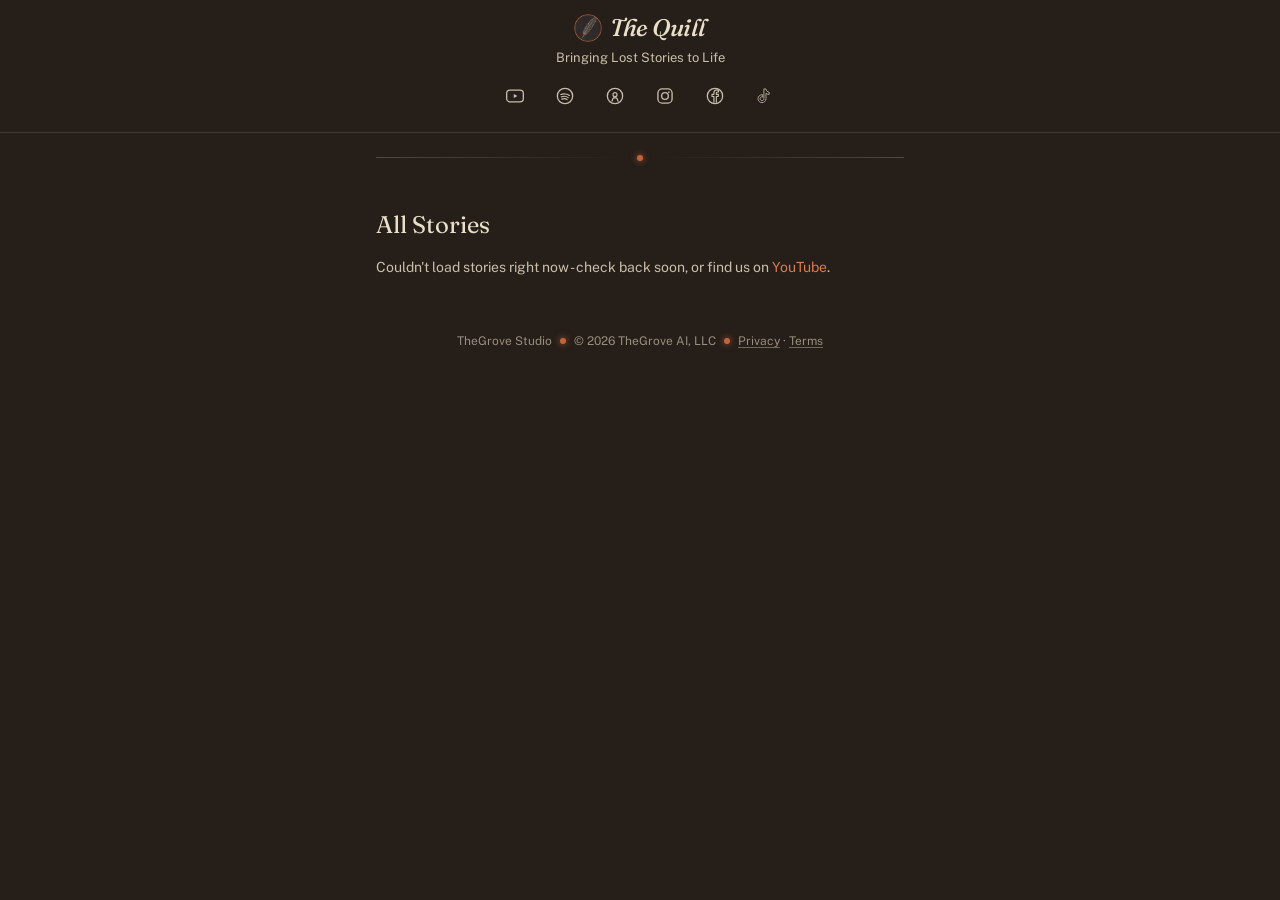
==== commit deb960fd: "feat(legal): publish privacy policy + terms, linked from every footer TikTok's developer app review " ====
--- a/quill/index.html
+++ b/quill/index.html
@@ -35,6 +35,13 @@
        framed content. -->
   <header class="masthead-band" id="masthead">
     <div class="mast-row1">
+      <!-- ROOT-ABSOLUTE on purpose, and it must stay that way. On
+           quill.thegrove.media the middleware tries /quill/assets/... first,
+           misses, and falls back to the unprefixed /assets/... - which is why
+           there is no longer a duplicate copy under quill/. A RELATIVE url
+           would break the other host: from thegrove.media/quill/ it resolves
+           to /quill/assets/marks/quill-circle.png, which does not exist and
+           has no middleware in front of it to fall back. -->
       <img src="/assets/marks/quill-circle.png" alt="" class="mast-mark" width="28" height="28">
       <h1 class="font-display masthead-wordmark">The Quill</h1>
     </div>
@@ -111,10 +118,16 @@
       </div>
     </section>
 
+    <!-- Legal links are absolute, not relative: this page is served on two
+         hosts (quill.thegrove.media and thegrove.media/quill/), and a relative
+         href would resolve to /quill/privacy on the second. The middleware's
+         unprefixed retry resolves an absolute /privacy correctly on both. -->
     <footer class="site-footer">
       <span>TheGrove Studio</span>
       <span class="ember-dot" aria-hidden="true"></span>
       <span>&copy; 2026 TheGrove AI, LLC</span>
+      <span class="ember-dot" aria-hidden="true"></span>
+      <span><a href="/privacy">Privacy</a> &middot; <a href="/terms">Terms</a></span>
     </footer>
   </main>
 
--- a/quill/css/quill-page.css
+++ b/quill/css/quill-page.css
@@ -512,6 +512,8 @@
    Footer, empty + loading states
    ========================================================================== */
 
+.site-footer a { text-decoration: underline; text-decoration-color: rgba(201, 191, 168, 0.45); text-underline-offset: 0.2em; }
+.site-footer a:hover, .site-footer a:focus-visible { color: rgba(246, 234, 214, 0.95); text-decoration-thickness: 2px; }
 .site-footer {
   margin-top: 3.5rem;
   text-align: center;
